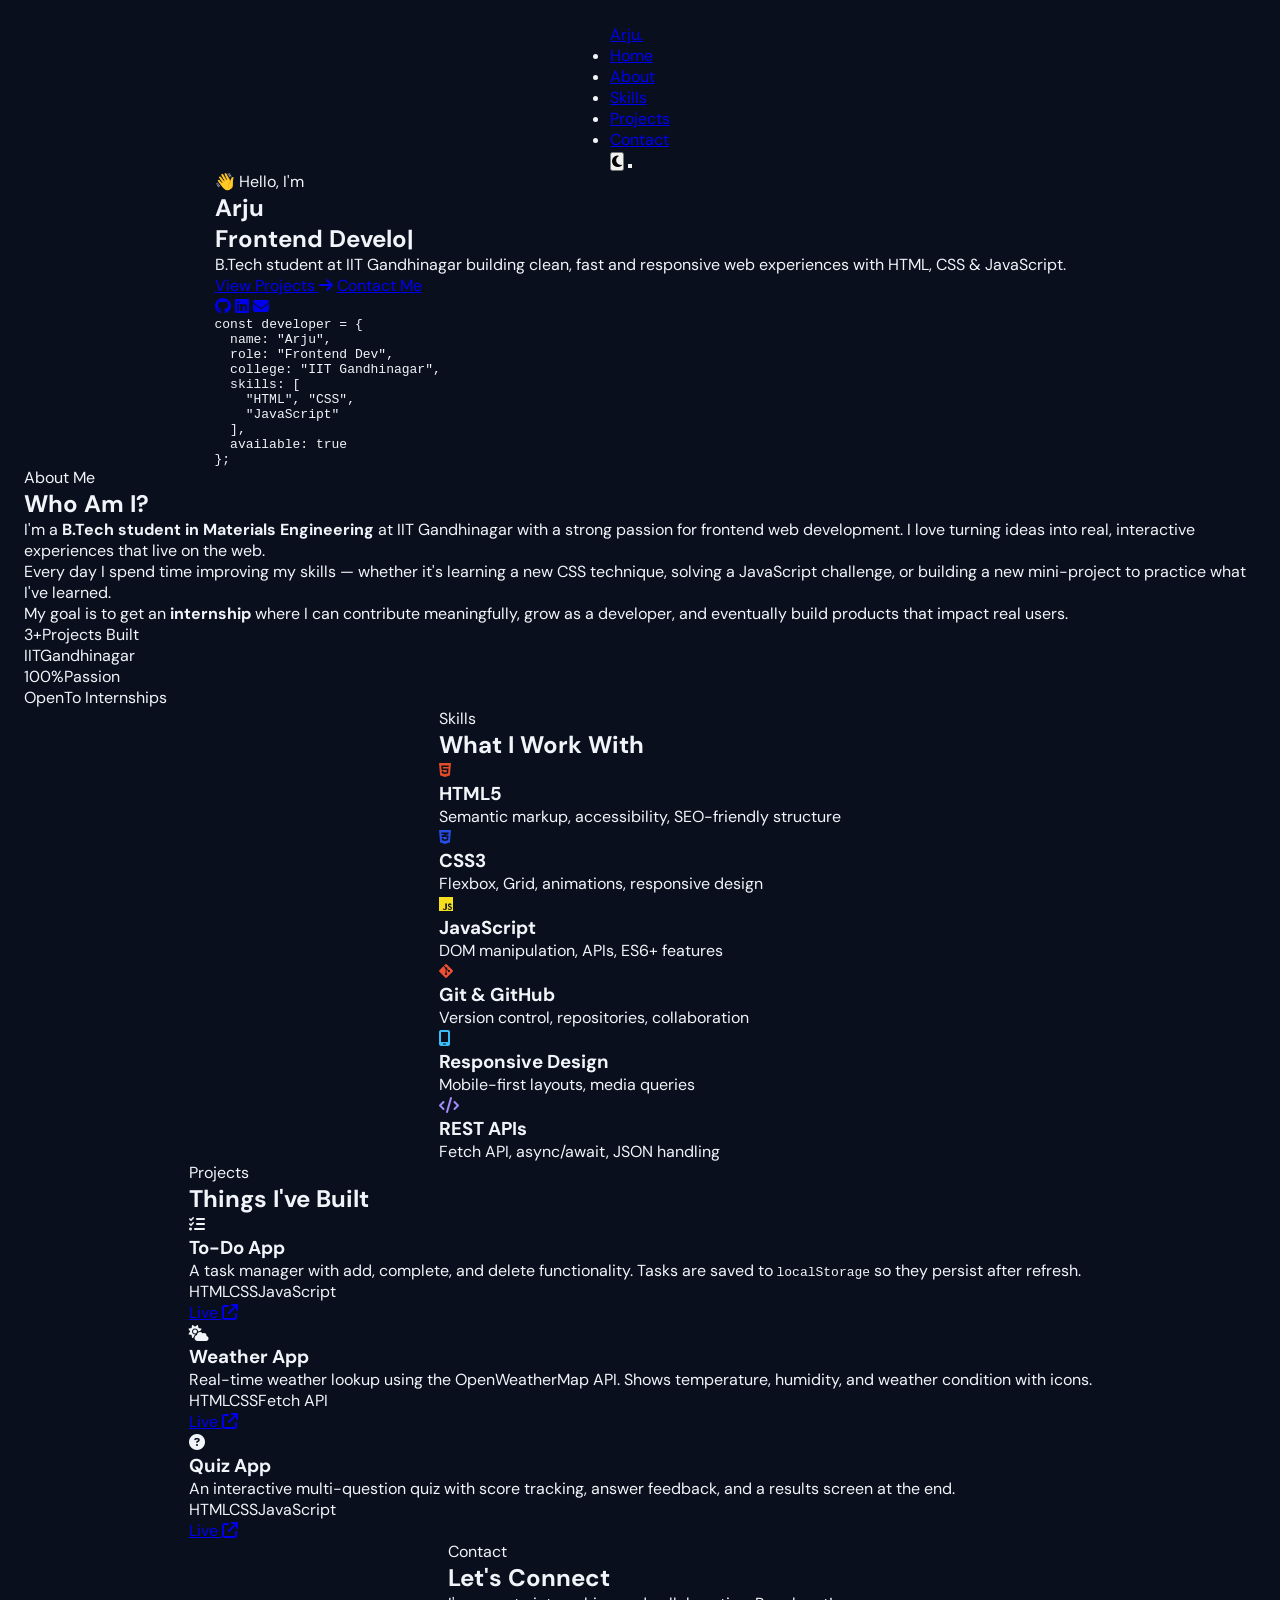
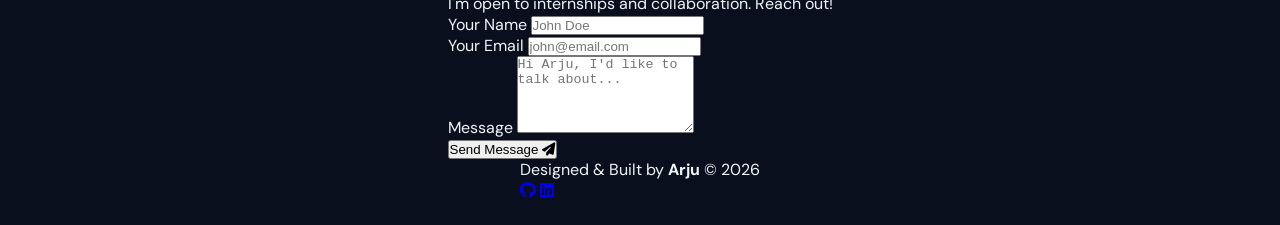
==== index (3).html @ bca04cf2 "Add files via upload Initial commit: portfolio with Weather, Quiz and Todo apps" ====
<!DOCTYPE html>
<html lang="en">
<head>
  <meta charset="UTF-8" />
  <meta name="viewport" content="width=device-width, initial-scale=1.0" />
  <meta name="description" content="Arju – Frontend Developer. B.Tech student at IIT Gandhinagar building clean, responsive web experiences." />
  <title>Arju | Frontend Developer</title>
  <link rel="stylesheet" href="style.css" />
  <link rel="stylesheet" href="https://cdnjs.cloudflare.com/ajax/libs/font-awesome/6.5.0/css/all.min.css" />
  <link href="https://fonts.googleapis.com/css2?family=Syne:wght@400;600;700;800&family=DM+Sans:wght@300;400;500&display=swap" rel="stylesheet" />
</head>
<body>

<!-- ===== NAVBAR ===== -->
<header>
  <nav class="navbar">
    <a href="#home" class="logo">Arju<span class="dot">.</span></a>
    <ul class="nav-links" id="navLinks">
      <li><a href="#home" class="nav-link">Home</a></li>
      <li><a href="#about" class="nav-link">About</a></li>
      <li><a href="#skills" class="nav-link">Skills</a></li>
      <li><a href="#projects" class="nav-link">Projects</a></li>
      <li><a href="#contact" class="nav-link">Contact</a></li>
    </ul>
    <div class="nav-right">
      <button class="theme-toggle" id="themeToggle" aria-label="Toggle dark mode">
        <i class="fa-solid fa-moon" id="themeIcon"></i>
      </button>
      <button class="hamburger" id="hamburger" aria-label="Toggle mobile menu" aria-expanded="false">
        <span></span><span></span><span></span>
      </button>
    </div>
  </nav>
</header>

<!-- ===== HOME ===== -->
<section id="home" class="home reveal">
  <div class="home-content">
    <p class="greeting">👋 Hello, I'm</p>
    <h1 class="hero-name">Arju</h1>
    <h2 class="hero-title"><span class="typed" id="typed"></span><span class="cursor">|</span></h2>
    <p class="hero-desc">B.Tech student at IIT Gandhinagar building clean, fast and responsive web experiences with HTML, CSS &amp; JavaScript.</p>
    <div class="hero-btns">
      <a href="#projects" class="btn btn-primary">View Projects <i class="fa-solid fa-arrow-right"></i></a>
      <a href="#contact" class="btn btn-outline">Contact Me</a>
    </div>
    <div class="hero-socials">
      <a href="https://github.com/your-username" target="_blank" rel="noopener" aria-label="GitHub"><i class="fa-brands fa-github"></i></a>
      <a href="https://linkedin.com/in/your-profile" target="_blank" rel="noopener" aria-label="LinkedIn"><i class="fa-brands fa-linkedin"></i></a>
      <a href="mailto:your@email.com" aria-label="Email"><i class="fa-solid fa-envelope"></i></a>
    </div>
  </div>
  <div class="hero-illustration">
    <div class="code-card">
      <div class="code-dots"><span></span><span></span><span></span></div>
      <pre><code><span class="c-key">const</span> <span class="c-var">developer</span> = {
  <span class="c-prop">name</span>: <span class="c-str">"Arju"</span>,
  <span class="c-prop">role</span>: <span class="c-str">"Frontend Dev"</span>,
  <span class="c-prop">college</span>: <span class="c-str">"IIT Gandhinagar"</span>,
  <span class="c-prop">skills</span>: [
    <span class="c-str">"HTML"</span>, <span class="c-str">"CSS"</span>,
    <span class="c-str">"JavaScript"</span>
  ],
  <span class="c-prop">available</span>: <span class="c-key">true</span>
};</code></pre>
    </div>
  </div>
</section>

<!-- ===== ABOUT ===== -->
<section id="about" class="about reveal">
  <div class="section-header">
    <span class="section-tag">About Me</span>
    <h2>Who Am I?</h2>
  </div>
  <div class="about-grid">
    <div class="about-text">
      <p>I'm a <strong>B.Tech student in Materials Engineering</strong> at IIT Gandhinagar with a strong passion for frontend web development. I love turning ideas into real, interactive experiences that live on the web.</p>
      <p>Every day I spend time improving my skills — whether it's learning a new CSS technique, solving a JavaScript challenge, or building a new mini-project to practice what I've learned.</p>
      <p>My goal is to get an <strong>internship</strong> where I can contribute meaningfully, grow as a developer, and eventually build products that impact real users.</p>
    </div>
    <div class="about-cards">
      <div class="about-stat"><span class="stat-num">3+</span><span class="stat-label">Projects Built</span></div>
      <div class="about-stat"><span class="stat-num">IIT</span><span class="stat-label">Gandhinagar</span></div>
      <div class="about-stat"><span class="stat-num">100%</span><span class="stat-label">Passion</span></div>
      <div class="about-stat"><span class="stat-num">Open</span><span class="stat-label">To Internships</span></div>
    </div>
  </div>
</section>

<!-- ===== SKILLS ===== -->
<section id="skills" class="skills reveal">
  <div class="section-header">
    <span class="section-tag">Skills</span>
    <h2>What I Work With</h2>
  </div>
  <div class="skills-grid">
    <div class="skill-card">
      <i class="fa-brands fa-html5" style="color:#e34c26"></i>
      <h3>HTML5</h3>
      <p>Semantic markup, accessibility, SEO-friendly structure</p>
      <div class="skill-bar"><div class="skill-fill" style="--pct:90%"></div></div>
    </div>
    <div class="skill-card">
      <i class="fa-brands fa-css3-alt" style="color:#264de4"></i>
      <h3>CSS3</h3>
      <p>Flexbox, Grid, animations, responsive design</p>
      <div class="skill-bar"><div class="skill-fill" style="--pct:85%"></div></div>
    </div>
    <div class="skill-card">
      <i class="fa-brands fa-js" style="color:#f7df1e"></i>
      <h3>JavaScript</h3>
      <p>DOM manipulation, APIs, ES6+ features</p>
      <div class="skill-bar"><div class="skill-fill" style="--pct:75%"></div></div>
    </div>
    <div class="skill-card">
      <i class="fa-brands fa-git-alt" style="color:#f05032"></i>
      <h3>Git &amp; GitHub</h3>
      <p>Version control, repositories, collaboration</p>
      <div class="skill-bar"><div class="skill-fill" style="--pct:70%"></div></div>
    </div>
    <div class="skill-card">
      <i class="fa-solid fa-mobile-screen" style="color:#38bdf8"></i>
      <h3>Responsive Design</h3>
      <p>Mobile-first layouts, media queries</p>
      <div class="skill-bar"><div class="skill-fill" style="--pct:80%"></div></div>
    </div>
    <div class="skill-card">
      <i class="fa-solid fa-code" style="color:#a78bfa"></i>
      <h3>REST APIs</h3>
      <p>Fetch API, async/await, JSON handling</p>
      <div class="skill-bar"><div class="skill-fill" style="--pct:65%"></div></div>
    </div>
  </div>
</section>

<!-- ===== PROJECTS ===== -->
<section id="projects" class="projects reveal">
  <div class="section-header">
    <span class="section-tag">Projects</span>
    <h2>Things I've Built</h2>
  </div>
  <div class="projects-grid">
    <div class="project-card">
      <div class="project-icon"><i class="fa-solid fa-list-check"></i></div>
      <div class="project-info">
        <h3>To-Do App</h3>
        <p>A task manager with add, complete, and delete functionality. Tasks are saved to <code>localStorage</code> so they persist after refresh.</p>
        <div class="project-tags">
          <span>HTML</span><span>CSS</span><span>JavaScript</span>
        </div>
      </div>
      <div class="project-links">
        <a href="todo/index.html" class="btn btn-sm">Live <i class="fa-solid fa-arrow-up-right-from-square"></i></a>
      </div>
    </div>
    <div class="project-card">
      <div class="project-icon"><i class="fa-solid fa-cloud-sun"></i></div>
      <div class="project-info">
        <h3>Weather App</h3>
        <p>Real-time weather lookup using the OpenWeatherMap API. Shows temperature, humidity, and weather condition with icons.</p>
        <div class="project-tags">
          <span>HTML</span><span>CSS</span><span>Fetch API</span>
        </div>
      </div>
      <div class="project-links">
        <a href="weather-app/index.html" class="btn btn-sm">Live <i class="fa-solid fa-arrow-up-right-from-square"></i></a>
      </div>
    </div>
    <div class="project-card">
      <div class="project-icon"><i class="fa-solid fa-circle-question"></i></div>
      <div class="project-info">
        <h3>Quiz App</h3>
        <p>An interactive multi-question quiz with score tracking, answer feedback, and a results screen at the end.</p>
        <div class="project-tags">
          <span>HTML</span><span>CSS</span><span>JavaScript</span>
        </div>
      </div>
      <div class="project-links">
        <a href="Quiz-app/index.html" class="btn btn-sm">Live <i class="fa-solid fa-arrow-up-right-from-square"></i></a>
      </div>
    </div>
  </div>
</section>

<!-- ===== CONTACT ===== -->
<section id="contact" class="contact reveal">
  <div class="section-header">
    <span class="section-tag">Contact</span>
    <h2>Let's Connect</h2>
    <p class="section-sub">I'm open to internships and collaboration. Reach out!</p>
  </div>
  <form class="contact-form" id="contactForm" novalidate>
    <div class="form-row">
      <div class="form-group">
        <label for="name">Your Name</label>
        <input type="text" id="name" placeholder="John Doe" required />
        <span class="form-error" id="nameErr"></span>
      </div>
      <div class="form-group">
        <label for="email">Your Email</label>
        <input type="email" id="email" placeholder="john@email.com" required />
        <span class="form-error" id="emailErr"></span>
      </div>
    </div>
    <div class="form-group">
      <label for="message">Message</label>
      <textarea id="message" placeholder="Hi Arju, I'd like to talk about..." rows="5" required></textarea>
      <span class="form-error" id="msgErr"></span>
    </div>
    <button type="submit" class="btn btn-primary">Send Message <i class="fa-solid fa-paper-plane"></i></button>
    <p class="form-success" id="formSuccess"></p>
  </form>
</section>

<!-- ===== FOOTER ===== -->
<footer>
  <p>Designed &amp; Built by <strong>Arju</strong> &copy; 2026</p>
  <div class="footer-links">
    <a href="https://github.com/your-username" target="_blank" rel="noopener"><i class="fa-brands fa-github"></i></a>
    <a href="https://linkedin.com/in/your-profile" target="_blank" rel="noopener"><i class="fa-brands fa-linkedin"></i></a>
  </div>
</footer>

<script src="script.js"></script>
</body>
</html>
---- style.css ----
*, *::before, *::after { margin:0; padding:0; box-sizing:border-box; }

body {
  min-height: 100vh;
  background: #0a0f1e;
  color: #f1f5f9;
  font-family: 'DM Sans', sans-serif;
  display: flex;
  flex-direction: column;
  align-items: center;
  justify-content: center;
  padding: 24px;
}

.back-link {
  position: fixed;
  top: 20px; left: 20px;
  display: flex;
  align-items: center;
  gap: 8px;
  color: #94a3b8;
  font-size: 0.9rem;
  text-decoration: none;
  background: rgba(255,255,255,0.05);
  padding: 8px 16px;
  border-radius: 99px;
  border: 1px solid rgba(255,255,255,0.08);
  transition: 0.3s;
}
.back-link:hover { color: #38bdf8; border-color: #38bdf8; }

.app-container {
  width: 100%;
  max-width: 480px;
}

.app-card {
  background: #111827;
  border: 1px solid rgba(255,255,255,0.08);
  border-radius: 20px;
  padding: 36px 32px;
}

.app-header {
  text-align: center;
  margin-bottom: 28px;
}

.app-icon { font-size: 2.2rem; color: #38bdf8; margin-bottom: 10px; }

.app-header h1 {
  font-family: 'Syne', sans-serif;
  font-size: 1.6rem;
  font-weight: 700;
  margin-bottom: 4px;
}
.app-header p { color: #94a3b8; font-size: 0.9rem; }

.input-row {
  display: flex;
  gap: 10px;
  margin-bottom: 6px;
}

.input-row input {
  flex: 1;
  background: #1e293b;
  border: 1px solid rgba(255,255,255,0.08);
  color: #f1f5f9;
  padding: 12px 16px;
  border-radius: 10px;
  font-size: 0.95rem;
  font-family: inherit;
  outline: none;
  transition: 0.3s;
}
.input-row input:focus {
  border-color: #38bdf8;
  box-shadow: 0 0 0 3px rgba(56,189,248,0.15);
}
.input-row input::placeholder { color: #475569; }

.input-row button {
  width: 46px; height: 46px;
  background: #38bdf8;
  border: none;
  border-radius: 10px;
  color: #000;
  font-size: 1rem;
  cursor: pointer;
  transition: 0.3s;
  display: flex; align-items:center; justify-content:center;
}
.input-row button:hover { background: #0ea5e9; }

.input-error {
  color: #f87171;
  font-size: 0.82rem;
  min-height: 18px;
  margin-bottom: 12px;
}

.filters {
  display: flex;
  gap: 8px;
  margin-bottom: 16px;
}

.filter-btn {
  padding: 6px 14px;
  border-radius: 99px;
  background: #1e293b;
  border: 1px solid rgba(255,255,255,0.08);
  color: #94a3b8;
  font-size: 0.82rem;
  font-family: inherit;
  cursor: pointer;
  transition: 0.25s;
}
.filter-btn:hover { color: #38bdf8; border-color: #38bdf8; }
.filter-btn.active {
  background: rgba(56,189,248,0.15);
  color: #38bdf8;
  border-color: #38bdf8;
}

.task-list {
  list-style: none;
  display: flex;
  flex-direction: column;
  gap: 8px;
  max-height: 340px;
  overflow-y: auto;
  margin-bottom: 16px;
  scrollbar-width: thin;
  scrollbar-color: #38bdf8 #1e293b;
}

.task-item {
  display: flex;
  align-items: center;
  gap: 12px;
  background: #1e293b;
  border: 1px solid rgba(255,255,255,0.05);
  border-radius: 10px;
  padding: 12px 14px;
  transition: 0.25s;
  animation: slideIn 0.25s ease;
}
@keyframes slideIn { from{ opacity:0; transform:translateY(-8px); } to{ opacity:1; transform:translateY(0); } }

.task-item.done .task-text {
  text-decoration: line-through;
  color: #475569;
}

.check-btn {
  background: none;
  border: none;
  color: #475569;
  font-size: 1.1rem;
  cursor: pointer;
  transition: color 0.25s;
  flex-shrink: 0;
  padding: 0;
}
.task-item.done .check-btn { color: #4ade80; }
.check-btn:hover { color: #38bdf8; }

.task-text {
  flex: 1;
  font-size: 0.95rem;
  word-break: break-word;
}

.delete-btn {
  background: none;
  border: none;
  color: #475569;
  font-size: 0.9rem;
  cursor: pointer;
  transition: color 0.25s;
  flex-shrink: 0;
  padding: 4px;
  opacity: 0;
}
.task-item:hover .delete-btn { opacity: 1; }
.delete-btn:hover { color: #f87171; }

.list-footer {
  display: flex;
  justify-content: space-between;
  align-items: center;
  font-size: 0.82rem;
  color: #475569;
}

#clearDone {
  background: none;
  border: none;
  color: #475569;
  font-size: 0.82rem;
  cursor: pointer;
  font-family: inherit;
  transition: color 0.25s;
}
#clearDone:hover { color: #f87171; }

.empty-state {
  text-align: center;
  padding: 40px 20px;
  color: #475569;
}
.empty-state i { font-size: 2.5rem; margin-bottom: 12px; display: block; }
.empty-state p { font-size: 0.9rem; }
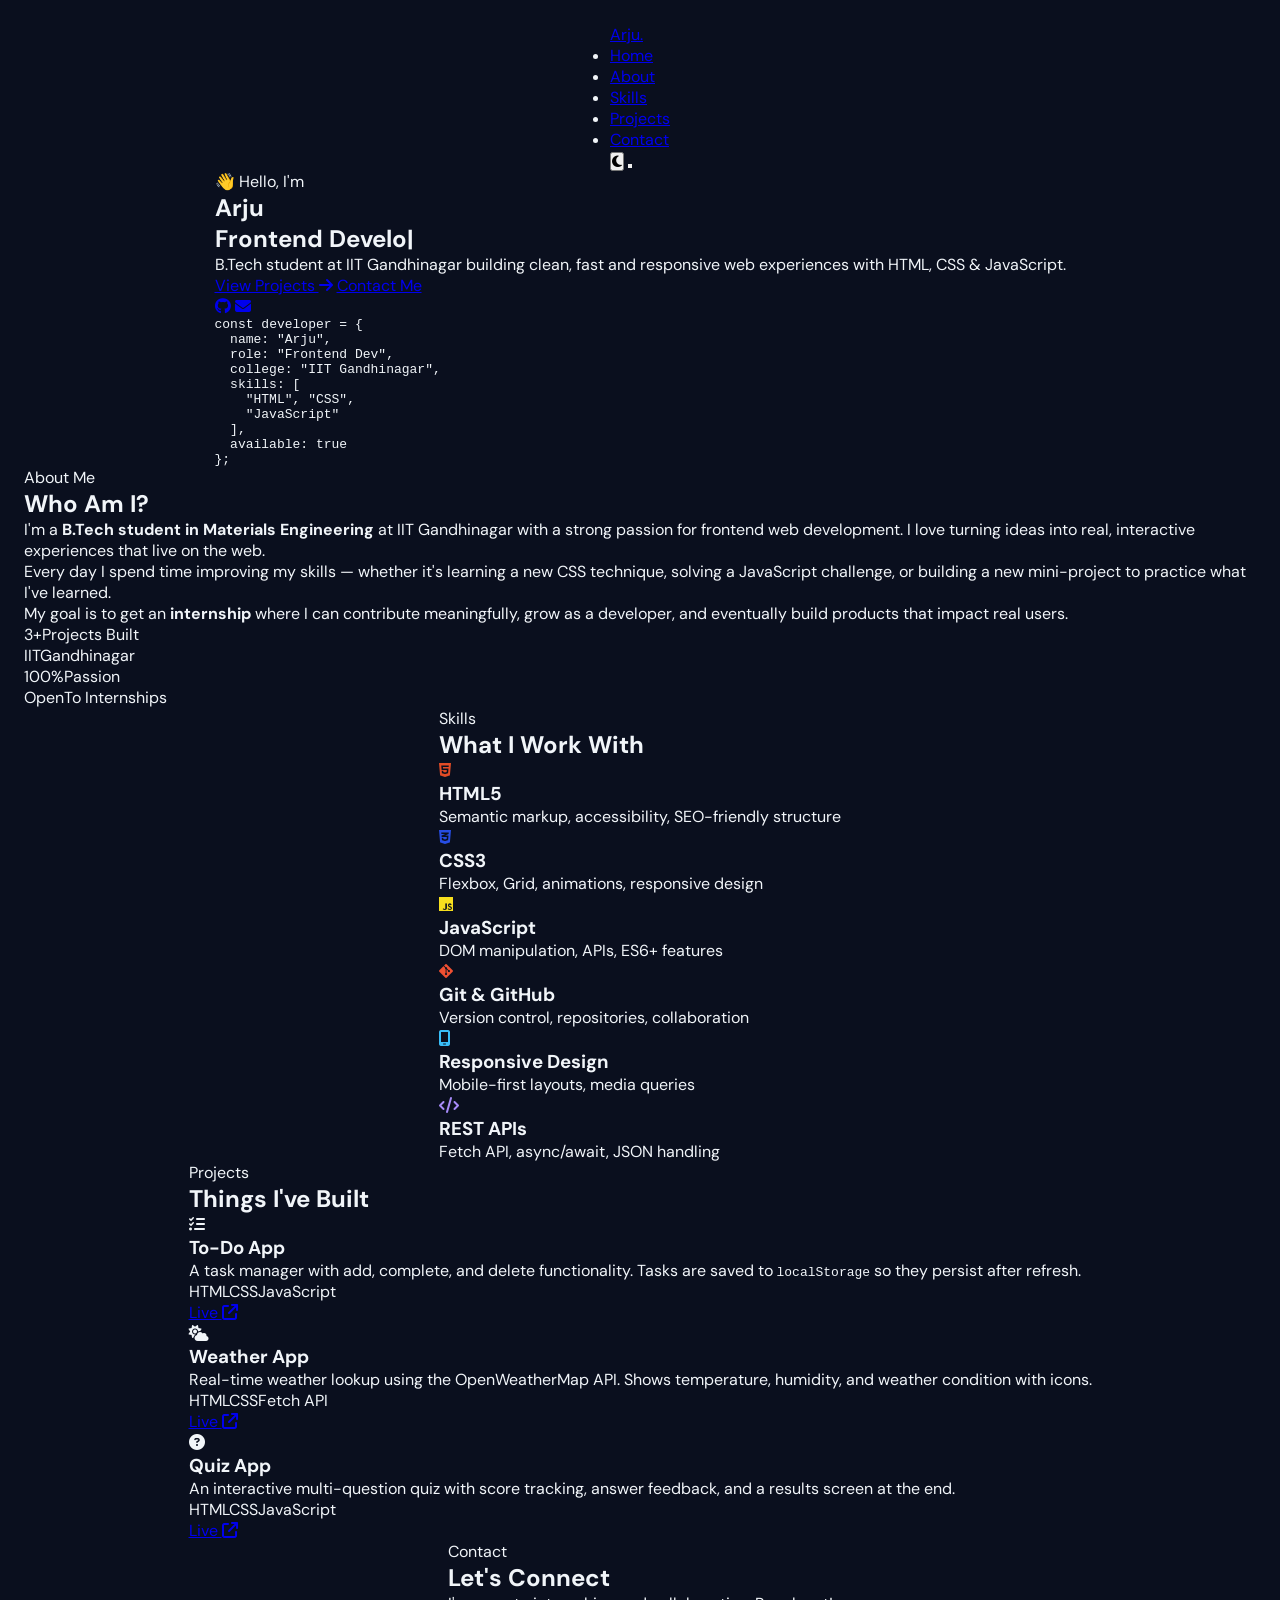
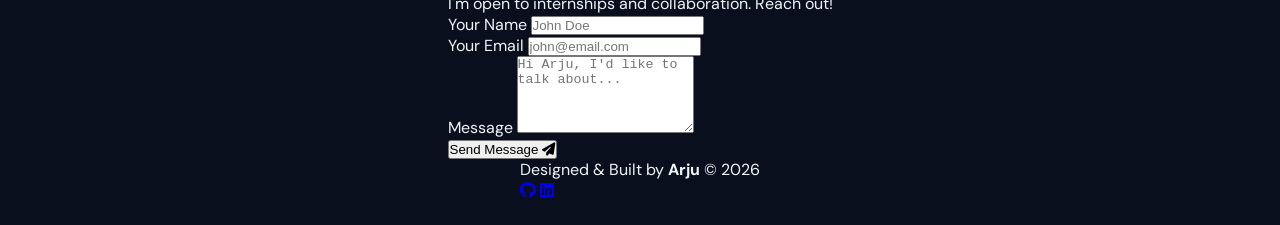
==== commit bd7ae8c7: "Update index (3).html" ====
--- a/index (3).html
+++ b/index (3).html
@@ -45,9 +45,8 @@
       <a href="#contact" class="btn btn-outline">Contact Me</a>
     </div>
     <div class="hero-socials">
-      <a href="https://github.com/your-username" target="_blank" rel="noopener" aria-label="GitHub"><i class="fa-brands fa-github"></i></a>
-      <a href="https://linkedin.com/in/your-profile" target="_blank" rel="noopener" aria-label="LinkedIn"><i class="fa-brands fa-linkedin"></i></a>
-      <a href="mailto:your@email.com" aria-label="Email"><i class="fa-solid fa-envelope"></i></a>
+      <a href="https://github.com/arju109" target="_blank" rel="noopener" aria-label="GitHub"><i class="fa-brands fa-github"></i></a>
+      <a href="mailto:arju.arju@iitgn.ac.in" aria-label="Email"><i class="fa-solid fa-envelope"></i></a>
     </div>
   </div>
   <div class="hero-illustration">
